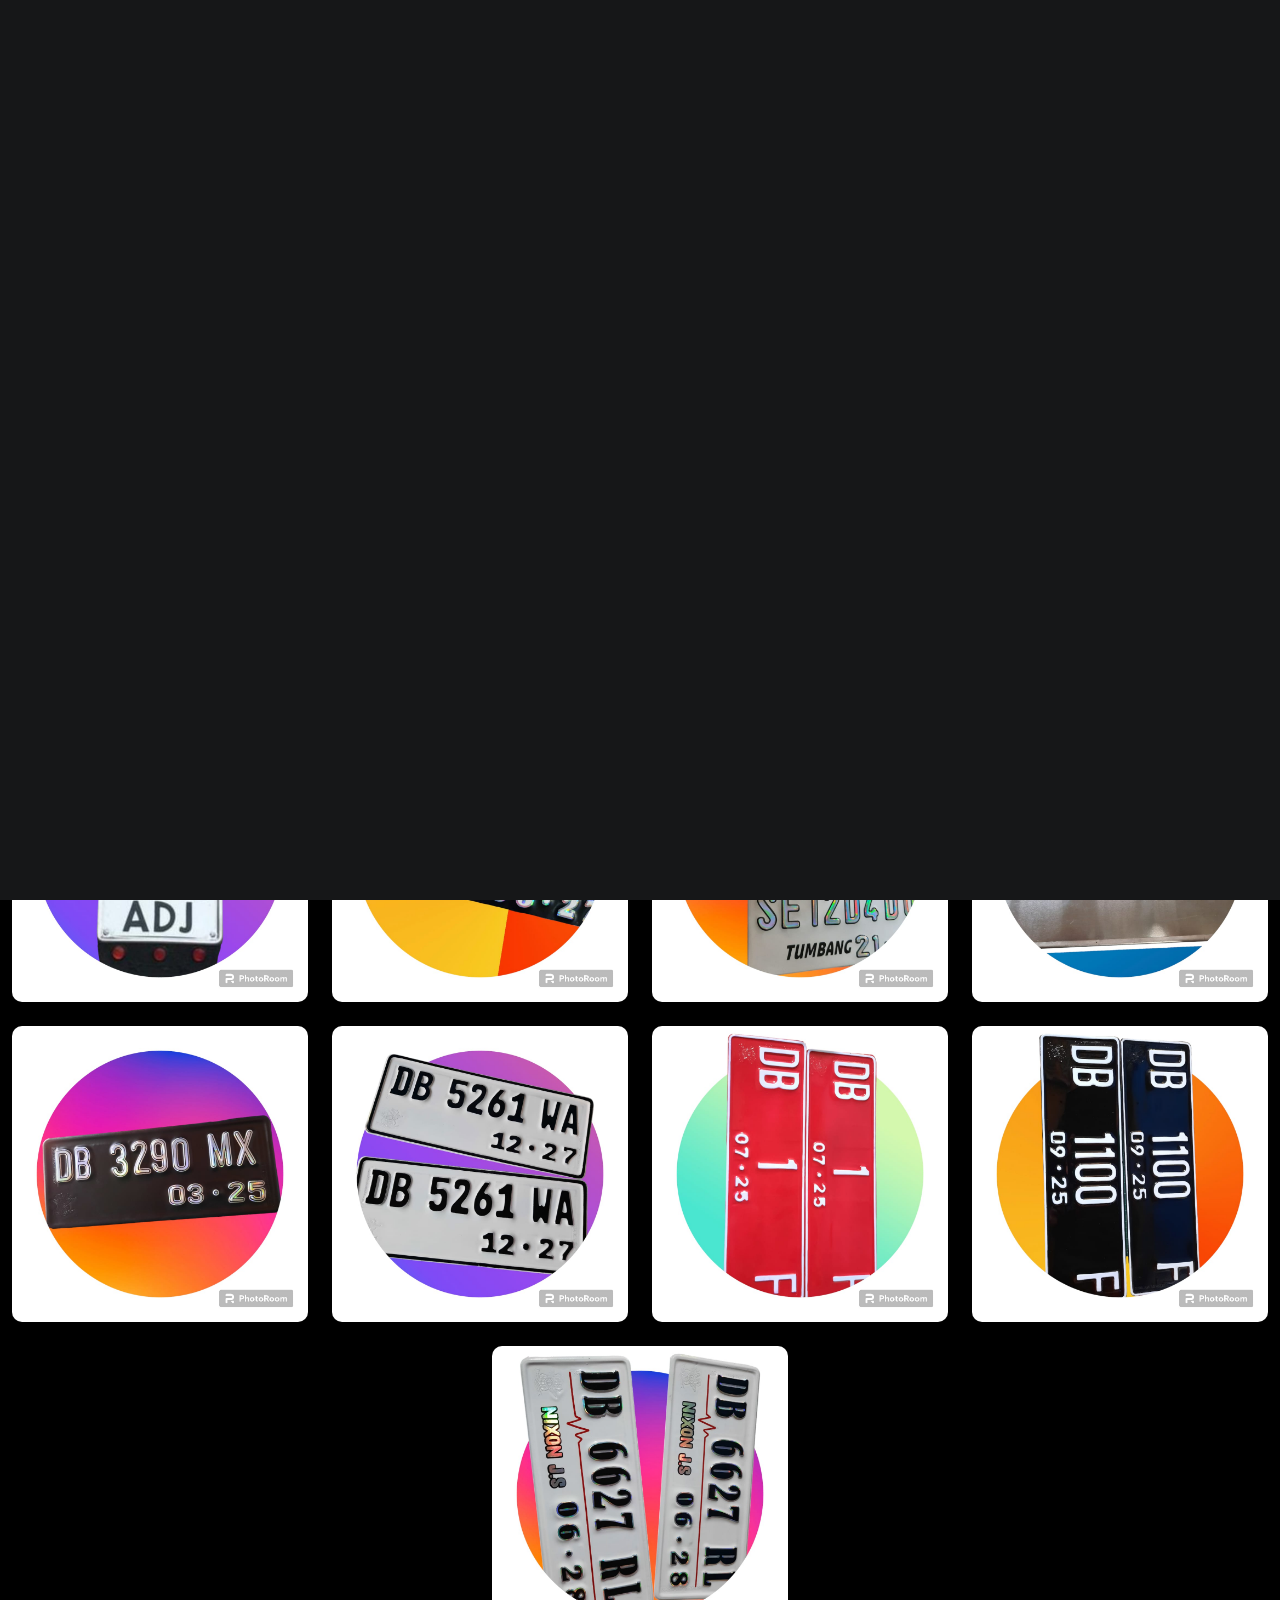
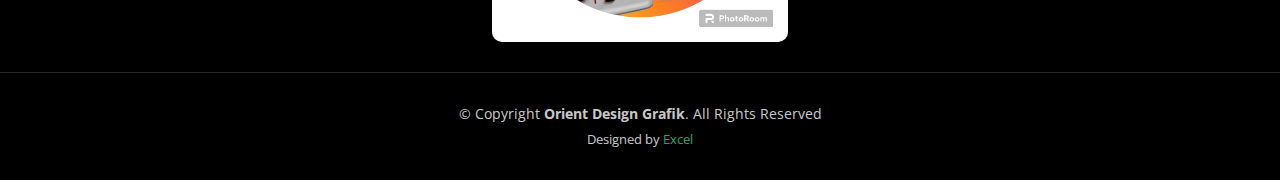
==== index.html @ 33d4a8fd "up" ====
<!DOCTYPE html>
<html lang="en">

<head>
  <meta charset="utf-8">
  <meta content="width=device-width, initial-scale=1.0" name="viewport">

  <title>Orient Design Grafik - Index</title>
  <meta content="" name="description">
  <meta content="" name="keywords">

  <!-- Favicons -->
  <link href="assets/img/favicon.jpg" rel="icon">
  <link href="assets/img/favicon.jpg" rel="apple-touch-icon">

  <!-- Google Fonts -->
  <link rel="preconnect" href="https://fonts.googleapis.com">
  <link rel="preconnect" href="https://fonts.gstatic.com" crossorigin>
  <link
    href="https://fonts.googleapis.com/css2?family=Open+Sans:ital,wght@0,300;0,400;0,500;0,600;0,700;1,300;1,400;1,600;1,700&family=Inter:ital,wght@0,300;0,400;0,500;0,600;0,700;1,300;1,400;1,500;1,600;1,700&family=Cardo:ital,wght@0,400;0,700;1,400&display=swap"
    rel="stylesheet">

  <!-- Vendor CSS Files -->
  <link href="assets/vendor/bootstrap/css/bootstrap.min.css" rel="stylesheet">
  <link href="assets/vendor/bootstrap-icons/bootstrap-icons.css" rel="stylesheet">
  <link href="assets/vendor/swiper/swiper-bundle.min.css" rel="stylesheet">
  <link href="assets/vendor/glightbox/css/glightbox.min.css" rel="stylesheet">
  <link href="assets/vendor/aos/aos.css" rel="stylesheet">

  <!-- Template Main CSS File -->
  <link href="assets/css/main.css" rel="stylesheet">

  <!-- =======================================================
  * Template Name: PhotoFolio
  * Updated: Sep 18 2023 with Bootstrap v5.3.2
  * Template URL: https://bootstrapmade.com/photofolio-bootstrap-photography-website-template/
  * Author: BootstrapMade.com
  * License: https://bootstrapmade.com/license/
  ======================================================== -->
</head>

<body>

  <!-- ======= Header ======= -->
  <header id="header" class="header d-flex align-items-center fixed-top">
    <div class="container-fluid d-flex align-items-center justify-content-between">

      <a href="index.html" class="logo d-flex align-items-center  me-auto me-lg-0">
        <!-- Uncomment the line below if you also wish to use an image logo -->
        <!-- <img src="assets/img/logo.png" alt=""> -->
        <i class="bi bi-camera"></i>
        <h1>PhotoFolio</h1>
      </a>

      <nav id="navbar" class="navbar">
        <ul>
          <li><a href="index.html" class="active">Home</a></li>
          <li><a href="about.html">About</a></li>
          <li><a href="services.html">Services</a></li>
          <li><a href="contact.html">Contact</a></li>
        </ul>
      </nav><!-- .navbar -->

      <div class="header-social-links">
        <a href="#" class="twitter"><i class="bi bi-twitter"></i></a>
        <a href="#" class="facebook"><i class="bi bi-facebook"></i></a>
        <a href="#" class="instagram"><i class="bi bi-instagram"></i></a>
        <a href="#" class="linkedin"><i class="bi bi-linkedin"></i></i></a>
      </div>
      <i class="mobile-nav-toggle mobile-nav-show bi bi-list"></i>
      <i class="mobile-nav-toggle mobile-nav-hide d-none bi bi-x"></i>

    </div>
  </header><!-- End Header -->

  <!-- ======= Hero Section ======= -->
  <section id="hero" class="hero d-flex flex-column justify-content-center align-items-center" data-aos="fade"
    data-aos-delay="1500">
    <div class="container">
      <div class="row justify-content-center">
        <div class="col-lg-6 text-center">
          <h2>Welcome to <span>Orient Design Grafik</span></h2>
          <a href="contact.html" class="btn-get-started">Available for hire</a>
        </div>
      </div>
    </div>
  </section><!-- End Hero Section -->

  <main id="main" data-aos="fade" data-aos-delay="1500">

    <!-- ======= PlatNo Section ======= -->
    <section id="PlatNo" class="PlatNo">
      <div class="container-fluid">

        <div class="row gy-4 justify-content-center">
          <div class="col-xl-3 col-lg-4 col-md-6">
            <div class="PlatNo-item h-100">
              <img src="assets/img/PlatNo/PlatNo.jpg" class="img-fluid" alt="">
              <div class="PlatNo-links d-flex align-items-center justify-content-center">
                <a href="assets/img/PlatNo/PlatNo.jpg" title="PlatNo Polisi" class="glightbox preview-link"><i
                    class="bi bi-arrows-angle-expand"></i></a>
                <a href="PlatNo-single.html" class="details-link"><i class="bi bi-link-45deg"></i></a>
              </div>
            </div>
          </div><!-- End PlatNo Item -->
          <div class="col-xl-3 col-lg-4 col-md-6">
            <div class="PlatNo-item h-100">
              <img src="assets/img/PlatNo/PlatNo1.jpg" class="img-fluid" alt="">
              <div class="PlatNo-links d-flex align-items-center justify-content-center">
                <a href="assets/img/PlatNo/PlatNo1.jpg" title="PlatNo 2" class="glightbox preview-link"><i
                    class="bi bi-arrows-angle-expand"></i></a>
                <a href="PlatNo-single.html" class="details-link"><i class="bi bi-link-45deg"></i></a>
              </div>
            </div>
          </div><!-- End PlatNo Item -->
          <div class="col-xl-3 col-lg-4 col-md-6">
            <div class="PlatNo-item h-100">
              <img src="assets/img/PlatNo/PlatNo2.jpg" class="img-fluid" alt="">
              <div class="PlatNo-links d-flex align-items-center justify-content-center">
                <a href="assets/img/PlatNo/PlatNo2.jpg" title="PlatNo 3" class="glightbox preview-link"><i
                    class="bi bi-arrows-angle-expand"></i></a>
                <a href="PlatNo-single.html" class="details-link"><i class="bi bi-link-45deg"></i></a>
              </div>
            </div>
          </div><!-- End PlatNo Item -->
          <div class="col-xl-3 col-lg-4 col-md-6">
            <div class="PlatNo-item h-100">
              <img src="assets/img/PlatNo/PlatNo3.jpg" class="img-fluid" alt="">
              <div class="PlatNo-links d-flex align-items-center justify-content-center">
                <a href="assets/img/PlatNo/PlatNo3.jpg" title="PlatNo 4" class="glightbox preview-link"><i
                    class="bi bi-arrows-angle-expand"></i></a>
                <a href="PlatNo-single.html" class="details-link"><i class="bi bi-link-45deg"></i></a>
              </div>
            </div>
          </div><!-- End PlatNo Item -->
          <div class="col-xl-3 col-lg-4 col-md-6">
            <div class="PlatNo-item h-100">
              <img src="assets/img/PlatNo/PlatNo4.jpg" class="img-fluid" alt="">
              <div class="PlatNo-links d-flex align-items-center justify-content-center">
                <a href="assets/img/PlatNo/PlatNo4.jpg" title="PlatNo 5" class="glightbox preview-link"><i
                    class="bi bi-arrows-angle-expand"></i></a>
                <a href="PlatNo-single.html" class="details-link"><i class="bi bi-link-45deg"></i></a>
              </div>
            </div>
          </div><!-- End PlatNo Item -->
          <div class="col-xl-3 col-lg-4 col-md-6">
            <div class="PlatNo-item h-100">
              <img src="assets/img/PlatNo/PlatNo5.jpg" class="img-fluid" alt="">
              <div class="PlatNo-links d-flex align-items-center justify-content-center">
                <a href="assets/img/PlatNo/PlatNo5.jpg" title="PlatNo 6" class="glightbox preview-link"><i
                    class="bi bi-arrows-angle-expand"></i></a>
                <a href="PlatNo-single.html" class="details-link"><i class="bi bi-link-45deg"></i></a>
              </div>
            </div>
          </div><!-- End PlatNo Item -->
          <div class="col-xl-3 col-lg-4 col-md-6">
            <div class="PlatNo-item h-100">
              <img src="assets/img/PlatNo/PlatNo6.jpg" class="img-fluid" alt="">
              <div class="PlatNo-links d-flex align-items-center justify-content-center">
                <a href="assets/img/PlatNo/PlatNo6.jpg" title="PlatNo 7" class="glightbox preview-link"><i
                    class="bi bi-arrows-angle-expand"></i></a>
                <a href="PlatNo-single.html" class="details-link"><i class="bi bi-link-45deg"></i></a>
              </div>
            </div>
          </div><!-- End PlatNo Item -->
          <div class="col-xl-3 col-lg-4 col-md-6">
            <div class="PlatNo-item h-100">
              <img src="assets/img/PlatNo/PlatNo7.jpg" class="img-fluid" alt="">
              <div class="PlatNo-links d-flex align-items-center justify-content-center">
                <a href="assets/img/PlatNo/PlatNo7.jpg" title="PlatNo 8" class="glightbox preview-link"><i
                    class="bi bi-arrows-angle-expand"></i></a>
                <a href="PlatNo-single.html" class="details-link"><i class="bi bi-link-45deg"></i></a>
              </div>
            </div>
          </div><!-- End PlatNo Item -->
          <div class="col-xl-3 col-lg-4 col-md-6">
            <div class="PlatNo-item h-100">
              <img src="assets/img/PlatNo/PlatNo8.jpg" class="img-fluid" alt="">
              <div class="PlatNo-links d-flex align-items-center justify-content-center">
                <a href="assets/img/PlatNo/PlatNo8.jpg" title="PlatNo 9" class="glightbox preview-link"><i
                    class="bi bi-arrows-angle-expand"></i></a>
                <a href="PlatNo-single.html" class="details-link"><i class="bi bi-link-45deg"></i></a>
              </div>
            </div>
          </div><!-- End PlatNo Item -->
          <div class="col-xl-3 col-lg-4 col-md-6">
            <div class="PlatNo-item h-100">
              <img src="assets/img/PlatNo/PlatNo9.jpg" class="img-fluid" alt="">
              <div class="PlatNo-links d-flex align-items-center justify-content-center">
                <a href="assets/img/PlatNo/PlatNo9.jpg" title="PlatNo 10" class="glightbox preview-link"><i
                    class="bi bi-arrows-angle-expand"></i></a>
                <a href="PlatNo-single.html" class="details-link"><i class="bi bi-link-45deg"></i></a>
              </div>
            </div>
          </div><!-- End PlatNo Item -->
          <div class="col-xl-3 col-lg-4 col-md-6">
            <div class="PlatNo-item h-100">
              <img src="assets/img/PlatNo/PlatNo10.jpg" class="img-fluid" alt="">
              <div class="PlatNo-links d-flex align-items-center justify-content-center">
                <a href="assets/img/PlatNo/PlatNo10.jpg" title="PlatNo 11" class="glightbox preview-link"><i
                    class="bi bi-arrows-angle-expand"></i></a>
                <a href="PlatNo-single.html" class="details-link"><i class="bi bi-link-45deg"></i></a>
              </div>
            </div>
          </div><!-- End PlatNo Item -->
          <div class="col-xl-3 col-lg-4 col-md-6">
            <div class="PlatNo-item h-100">
              <img src="assets/img/PlatNo/PlatNo11.jpg" class="img-fluid" alt="">
              <div class="PlatNo-links d-flex align-items-center justify-content-center">
                <a href="assets/img/PlatNo/PlatNo11.jpg" title="PlatNo 12" class="glightbox preview-link"><i
                    class="bi bi-arrows-angle-expand"></i></a>
                <a href="PlatNo-single.html" class="details-link"><i class="bi bi-link-45deg"></i></a>
              </div>
            </div>
          </div><!-- End PlatNo Item -->
          <div class="col-xl-3 col-lg-4 col-md-6">
            <div class="PlatNo-item h-100">
              <img src="assets/img/PlatNo/PlatNo12.jpg" class="img-fluid" alt="">
              <div class="PlatNo-links d-flex align-items-center justify-content-center">
                <a href="assets/img/PlatNo/PlatNo12.jpg" title="PlatNo 13" class="glightbox preview-link"><i
                    class="bi bi-arrows-angle-expand"></i></a>
                <a href="PlatNo-single.html" class="details-link"><i class="bi bi-link-45deg"></i></a>
              </div>
            </div>
          </div><!-- End PlatNo Item -->
        </div>

      </div>
    </section><!-- End PlatNo Section -->

  </main><!-- End #main -->

  <!-- ======= Footer ======= -->
  <footer id="footer" class="footer">
    <div class="container">
      <div class="copyright">
        &copy; Copyright <strong><span>Orient Design Grafik</span></strong>. All Rights Reserved
      </div>
      <div class="credits">
        <!-- All the links in the footer should remain intact. -->
        <!-- You can delete the links only if you purchased the pro version. -->
        <!-- Licensing information: https://bootstrapmade.com/license/ -->
        <!-- Purchase the pro version with working PHP/AJAX contact form: https://bootstrapmade.com/photofolio-bootstrap-photography-website-template/ -->
        Designed by <a href="https://linktree-excel.vercel.app/">Excel</a>
      </div>
    </div>
  </footer><!-- End Footer -->

  <a href="#" class="scroll-top d-flex align-items-center justify-content-center"><i
      class="bi bi-arrow-up-short"></i></a>

  <div id="preloader">
    <div class="line"></div>
  </div>

  <!-- Vendor JS Files -->
  <script src="assets/vendor/bootstrap/js/bootstrap.bundle.min.js"></script>
  <script src="assets/vendor/swiper/swiper-bundle.min.js"></script>
  <script src="assets/vendor/glightbox/js/glightbox.min.js"></script>
  <script src="assets/vendor/aos/aos.js"></script>
  <script src="assets/vendor/php-email-form/validate.js"></script>

  <!-- Template Main JS File -->
  <script src="assets/js/main.js"></script>

</body>

</html>
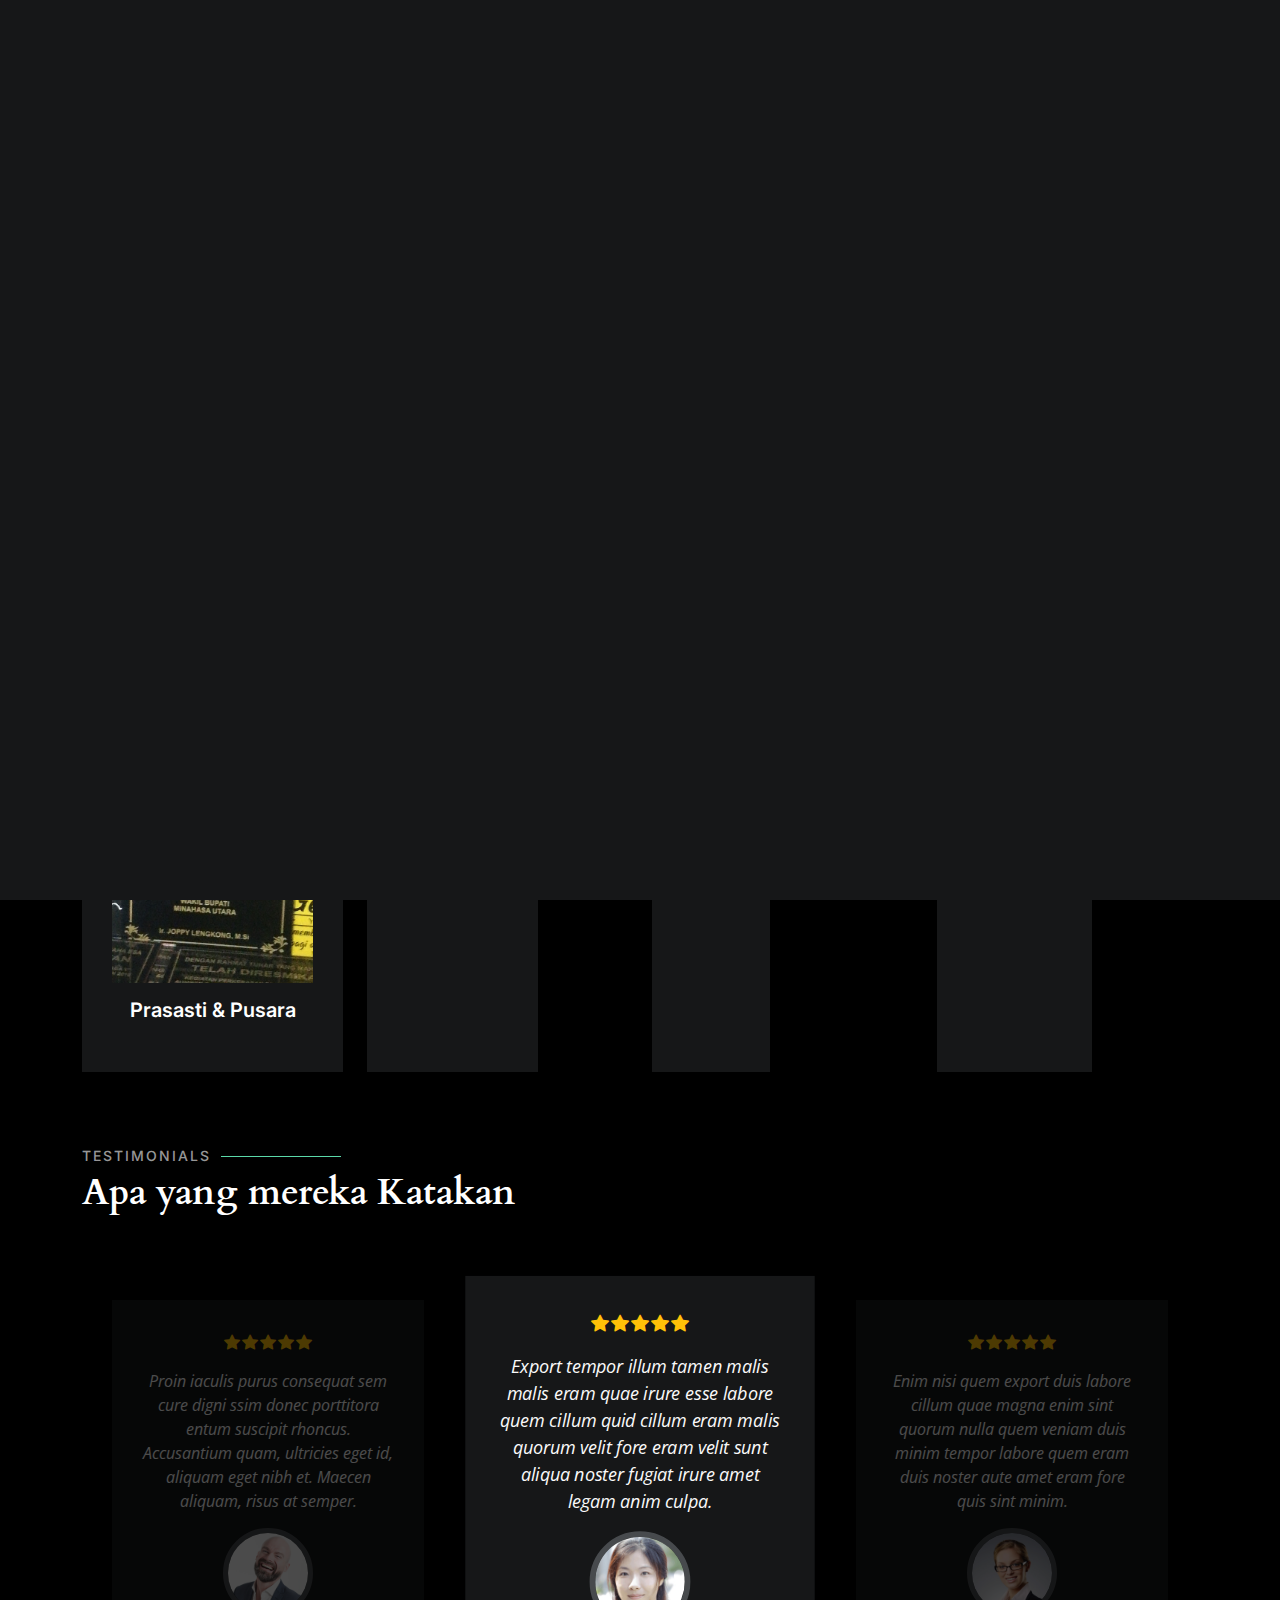
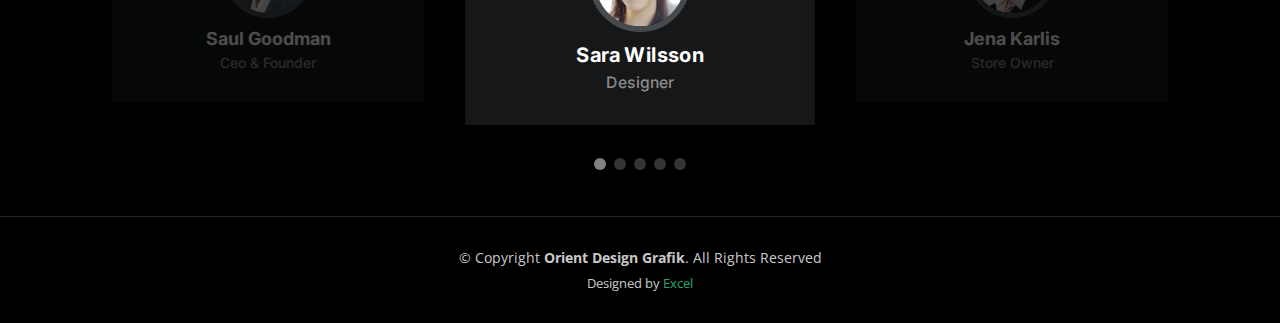
==== commit 01e12bd5: "up" ====
--- a/index.html
+++ b/index.html
@@ -48,8 +48,8 @@
       <a href="index.html" class="logo d-flex align-items-center  me-auto me-lg-0">
         <!-- Uncomment the line below if you also wish to use an image logo -->
         <!-- <img src="assets/img/logo.png" alt=""> -->
-        <i class="bi bi-camera"></i>
-        <h1>PhotoFolio</h1>
+        <i class="bi bi-house-check-fill"></i>
+        <h1>Orient Design Grafik</h1>
       </a>
 
       <nav id="navbar" class="navbar">
@@ -80,7 +80,6 @@
       <div class="row justify-content-center">
         <div class="col-lg-6 text-center">
           <h2>Welcome to <span>Orient Design Grafik</span></h2>
-          <a href="contact.html" class="btn-get-started">Available for hire</a>
         </div>
       </div>
     </div>
@@ -89,144 +88,182 @@
   <main id="main" data-aos="fade" data-aos-delay="1500">
 
     <!-- ======= PlatNo Section ======= -->
-    <section id="PlatNo" class="PlatNo">
-      <div class="container-fluid">
-
-        <div class="row gy-4 justify-content-center">
-          <div class="col-xl-3 col-lg-4 col-md-6">
-            <div class="PlatNo-item h-100">
+    <section id="services" class="services">
+      <div class="container">
+
+        <div class="row gy-4">
+
+          <div class="col-xl-3 col-md-6 d-flex">
+            <div class="service-item position-relative">
               <img src="assets/img/PlatNo/PlatNo.jpg" class="img-fluid" alt="">
-              <div class="PlatNo-links d-flex align-items-center justify-content-center">
-                <a href="assets/img/PlatNo/PlatNo.jpg" title="PlatNo Polisi" class="glightbox preview-link"><i
-                    class="bi bi-arrows-angle-expand"></i></a>
-                <a href="PlatNo-single.html" class="details-link"><i class="bi bi-link-45deg"></i></a>
-              </div>
-            </div>
-          </div><!-- End PlatNo Item -->
-          <div class="col-xl-3 col-lg-4 col-md-6">
-            <div class="PlatNo-item h-100">
-              <img src="assets/img/PlatNo/PlatNo1.jpg" class="img-fluid" alt="">
-              <div class="PlatNo-links d-flex align-items-center justify-content-center">
-                <a href="assets/img/PlatNo/PlatNo1.jpg" title="PlatNo 2" class="glightbox preview-link"><i
-                    class="bi bi-arrows-angle-expand"></i></a>
-                <a href="PlatNo-single.html" class="details-link"><i class="bi bi-link-45deg"></i></a>
-              </div>
-            </div>
-          </div><!-- End PlatNo Item -->
-          <div class="col-xl-3 col-lg-4 col-md-6">
-            <div class="PlatNo-item h-100">
-              <img src="assets/img/PlatNo/PlatNo2.jpg" class="img-fluid" alt="">
-              <div class="PlatNo-links d-flex align-items-center justify-content-center">
-                <a href="assets/img/PlatNo/PlatNo2.jpg" title="PlatNo 3" class="glightbox preview-link"><i
-                    class="bi bi-arrows-angle-expand"></i></a>
-                <a href="PlatNo-single.html" class="details-link"><i class="bi bi-link-45deg"></i></a>
-              </div>
-            </div>
-          </div><!-- End PlatNo Item -->
-          <div class="col-xl-3 col-lg-4 col-md-6">
-            <div class="PlatNo-item h-100">
-              <img src="assets/img/PlatNo/PlatNo3.jpg" class="img-fluid" alt="">
-              <div class="PlatNo-links d-flex align-items-center justify-content-center">
-                <a href="assets/img/PlatNo/PlatNo3.jpg" title="PlatNo 4" class="glightbox preview-link"><i
-                    class="bi bi-arrows-angle-expand"></i></a>
-                <a href="PlatNo-single.html" class="details-link"><i class="bi bi-link-45deg"></i></a>
-              </div>
-            </div>
-          </div><!-- End PlatNo Item -->
-          <div class="col-xl-3 col-lg-4 col-md-6">
-            <div class="PlatNo-item h-100">
-              <img src="assets/img/PlatNo/PlatNo4.jpg" class="img-fluid" alt="">
-              <div class="PlatNo-links d-flex align-items-center justify-content-center">
-                <a href="assets/img/PlatNo/PlatNo4.jpg" title="PlatNo 5" class="glightbox preview-link"><i
-                    class="bi bi-arrows-angle-expand"></i></a>
-                <a href="PlatNo-single.html" class="details-link"><i class="bi bi-link-45deg"></i></a>
-              </div>
-            </div>
-          </div><!-- End PlatNo Item -->
-          <div class="col-xl-3 col-lg-4 col-md-6">
-            <div class="PlatNo-item h-100">
-              <img src="assets/img/PlatNo/PlatNo5.jpg" class="img-fluid" alt="">
-              <div class="PlatNo-links d-flex align-items-center justify-content-center">
-                <a href="assets/img/PlatNo/PlatNo5.jpg" title="PlatNo 6" class="glightbox preview-link"><i
-                    class="bi bi-arrows-angle-expand"></i></a>
-                <a href="PlatNo-single.html" class="details-link"><i class="bi bi-link-45deg"></i></a>
-              </div>
-            </div>
-          </div><!-- End PlatNo Item -->
-          <div class="col-xl-3 col-lg-4 col-md-6">
-            <div class="PlatNo-item h-100">
-              <img src="assets/img/PlatNo/PlatNo6.jpg" class="img-fluid" alt="">
-              <div class="PlatNo-links d-flex align-items-center justify-content-center">
-                <a href="assets/img/PlatNo/PlatNo6.jpg" title="PlatNo 7" class="glightbox preview-link"><i
-                    class="bi bi-arrows-angle-expand"></i></a>
-                <a href="PlatNo-single.html" class="details-link"><i class="bi bi-link-45deg"></i></a>
-              </div>
-            </div>
-          </div><!-- End PlatNo Item -->
-          <div class="col-xl-3 col-lg-4 col-md-6">
-            <div class="PlatNo-item h-100">
-              <img src="assets/img/PlatNo/PlatNo7.jpg" class="img-fluid" alt="">
-              <div class="PlatNo-links d-flex align-items-center justify-content-center">
-                <a href="assets/img/PlatNo/PlatNo7.jpg" title="PlatNo 8" class="glightbox preview-link"><i
-                    class="bi bi-arrows-angle-expand"></i></a>
-                <a href="PlatNo-single.html" class="details-link"><i class="bi bi-link-45deg"></i></a>
-              </div>
-            </div>
-          </div><!-- End PlatNo Item -->
-          <div class="col-xl-3 col-lg-4 col-md-6">
-            <div class="PlatNo-item h-100">
-              <img src="assets/img/PlatNo/PlatNo8.jpg" class="img-fluid" alt="">
-              <div class="PlatNo-links d-flex align-items-center justify-content-center">
-                <a href="assets/img/PlatNo/PlatNo8.jpg" title="PlatNo 9" class="glightbox preview-link"><i
-                    class="bi bi-arrows-angle-expand"></i></a>
-                <a href="PlatNo-single.html" class="details-link"><i class="bi bi-link-45deg"></i></a>
-              </div>
-            </div>
-          </div><!-- End PlatNo Item -->
-          <div class="col-xl-3 col-lg-4 col-md-6">
-            <div class="PlatNo-item h-100">
-              <img src="assets/img/PlatNo/PlatNo9.jpg" class="img-fluid" alt="">
-              <div class="PlatNo-links d-flex align-items-center justify-content-center">
-                <a href="assets/img/PlatNo/PlatNo9.jpg" title="PlatNo 10" class="glightbox preview-link"><i
-                    class="bi bi-arrows-angle-expand"></i></a>
-                <a href="PlatNo-single.html" class="details-link"><i class="bi bi-link-45deg"></i></a>
-              </div>
-            </div>
-          </div><!-- End PlatNo Item -->
-          <div class="col-xl-3 col-lg-4 col-md-6">
-            <div class="PlatNo-item h-100">
-              <img src="assets/img/PlatNo/PlatNo10.jpg" class="img-fluid" alt="">
-              <div class="PlatNo-links d-flex align-items-center justify-content-center">
-                <a href="assets/img/PlatNo/PlatNo10.jpg" title="PlatNo 11" class="glightbox preview-link"><i
-                    class="bi bi-arrows-angle-expand"></i></a>
-                <a href="PlatNo-single.html" class="details-link"><i class="bi bi-link-45deg"></i></a>
-              </div>
-            </div>
-          </div><!-- End PlatNo Item -->
-          <div class="col-xl-3 col-lg-4 col-md-6">
-            <div class="PlatNo-item h-100">
-              <img src="assets/img/PlatNo/PlatNo11.jpg" class="img-fluid" alt="">
-              <div class="PlatNo-links d-flex align-items-center justify-content-center">
-                <a href="assets/img/PlatNo/PlatNo11.jpg" title="PlatNo 12" class="glightbox preview-link"><i
-                    class="bi bi-arrows-angle-expand"></i></a>
-                <a href="PlatNo-single.html" class="details-link"><i class="bi bi-link-45deg"></i></a>
-              </div>
-            </div>
-          </div><!-- End PlatNo Item -->
-          <div class="col-xl-3 col-lg-4 col-md-6">
-            <div class="PlatNo-item h-100">
-              <img src="assets/img/PlatNo/PlatNo12.jpg" class="img-fluid" alt="">
-              <div class="PlatNo-links d-flex align-items-center justify-content-center">
-                <a href="assets/img/PlatNo/PlatNo12.jpg" title="PlatNo 13" class="glightbox preview-link"><i
-                    class="bi bi-arrows-angle-expand"></i></a>
-                <a href="PlatNo-single.html" class="details-link"><i class="bi bi-link-45deg"></i></a>
-              </div>
-            </div>
-          </div><!-- End PlatNo Item -->
+              <h4 class="mx-auto text-center"><a href="PlatNo-single.html" class="stretched-link">Plat Nomer</a></h4>
+            </div>
+          </div><!-- End Service Item -->
+
+          <div class="col-xl-3 col-md-6 d-flex">
+            <div class="service-item position-relative">
+              <img src="#" class="img-fluid" alt="">
+              <h4 class="mx-auto text-center"><a href="PlatNo-single.html" class="stretched-link">banner & baliho</a>
+              </h4>
+            </div>
+          </div><!-- End Service Item -->
+
+          <div class="col-xl-3 col-md-6 d-flex">
+            <div class="service-item position-relative">
+              <img src="assets/img/Stiker/stiker1.jpg" class="img-fluid" alt="">
+              <h4 class="mx-auto text-center"><a href="PlatNo-single.html" class="stretched-link">Stiker</a></h4>
+            </div>
+          </div><!-- End Service Item -->
+
+          <div class="col-xl-3 col-md-6 d-flex">
+            <div class="service-item position-relative">
+              <img src="assets/img/Stempel/stempel1.jpeg" class="img-fluid" alt="">
+              <h4 class="mx-auto text-center"><a href="PlatNo-single.html" class="stretched-link">Stempel</a></h4>
+            </div>
+          </div><!-- End Service Item -->
+
+          <div class="col-xl-3 col-md-6 d-flex">
+            <div class="service-item position-relative">
+              <img src="assets/img/Prasasti/prasasti_1.jpg" class="img-fluid" alt="">
+              <h4 class="mx-auto text-center"><a href="PlatNo-single.html" class="stretched-link">Prasasti & Pusara</a>
+              </h4>
+            </div>
+          </div><!-- End Service Item -->
+
+          <div class="col-xl-3 col-md-6 d-flex">
+            <div class="service-item position-relative">
+              <img src="#" class="img-fluid" alt="">
+              <h4 class="mx-auto text-center"><a href="PlatNo-single.html" class="stretched-link">Sablon Baju</a></h4>
+            </div>
+          </div><!-- End Service Item -->
+
+          <div class="col-xl-3 col-md-6 d-flex">
+            <div class="service-item position-relative">
+              <img src="#" class="img-fluid" alt="">
+              <h4 class="mx-auto text-center"><a href="PlatNo-single.html" class="stretched-link">Plakat</a></h4>
+            </div>
+          </div><!-- End Service Item -->
+
+          <div class="col-xl-3 col-md-6 d-flex">
+            <div class="service-item position-relative">
+              <img src="#" class="img-fluid" alt="">
+              <h4 class="mx-auto text-center"><a href="PlatNo-single.html" class="stretched-link">Name Tag</a></h4>
+            </div>
+          </div><!-- End Service Item -->
+
         </div>
 
       </div>
-    </section><!-- End PlatNo Section -->
+    </section><!-- End Services Section -->
+
+    <!-- ======= Testimonials Section ======= -->
+    <section id="testimonials" class="testimonials">
+      <div class="container">
+
+        <div class="section-header">
+          <h2>Testimonials</h2>
+          <p>Apa yang mereka Katakan</p>
+        </div>
+
+        <div class="slides-3 swiper">
+          <div class="swiper-wrapper">
+
+            <div class="swiper-slide">
+              <div class="testimonial-item">
+                <div class="stars">
+                  <i class="bi bi-star-fill"></i><i class="bi bi-star-fill"></i><i class="bi bi-star-fill"></i><i
+                    class="bi bi-star-fill"></i><i class="bi bi-star-fill"></i>
+                </div>
+                <p>
+                  Proin iaculis purus consequat sem cure digni ssim donec porttitora entum suscipit rhoncus. Accusantium
+                  quam, ultricies eget id, aliquam eget nibh et. Maecen aliquam, risus at semper.
+                </p>
+                <div class="profile mt-auto">
+                  <img src="assets/img/testimonials/testimonials-1.jpg" class="testimonial-img" alt="">
+                  <h3>Saul Goodman</h3>
+                  <h4>Ceo &amp; Founder</h4>
+                </div>
+              </div>
+            </div><!-- End testimonial item -->
+
+            <div class="swiper-slide">
+              <div class="testimonial-item">
+                <div class="stars">
+                  <i class="bi bi-star-fill"></i><i class="bi bi-star-fill"></i><i class="bi bi-star-fill"></i><i
+                    class="bi bi-star-fill"></i><i class="bi bi-star-fill"></i>
+                </div>
+                <p>
+                  Export tempor illum tamen malis malis eram quae irure esse labore quem cillum quid cillum eram malis
+                  quorum velit fore eram velit sunt aliqua noster fugiat irure amet legam anim culpa.
+                </p>
+                <div class="profile mt-auto">
+                  <img src="assets/img/testimonials/testimonials-2.jpg" class="testimonial-img" alt="">
+                  <h3>Sara Wilsson</h3>
+                  <h4>Designer</h4>
+                </div>
+              </div>
+            </div><!-- End testimonial item -->
+
+            <div class="swiper-slide">
+              <div class="testimonial-item">
+                <div class="stars">
+                  <i class="bi bi-star-fill"></i><i class="bi bi-star-fill"></i><i class="bi bi-star-fill"></i><i
+                    class="bi bi-star-fill"></i><i class="bi bi-star-fill"></i>
+                </div>
+                <p>
+                  Enim nisi quem export duis labore cillum quae magna enim sint quorum nulla quem veniam duis minim
+                  tempor labore quem eram duis noster aute amet eram fore quis sint minim.
+                </p>
+                <div class="profile mt-auto">
+                  <img src="assets/img/testimonials/testimonials-3.jpg" class="testimonial-img" alt="">
+                  <h3>Jena Karlis</h3>
+                  <h4>Store Owner</h4>
+                </div>
+              </div>
+            </div><!-- End testimonial item -->
+
+            <div class="swiper-slide">
+              <div class="testimonial-item">
+                <div class="stars">
+                  <i class="bi bi-star-fill"></i><i class="bi bi-star-fill"></i><i class="bi bi-star-fill"></i><i
+                    class="bi bi-star-fill"></i><i class="bi bi-star-fill"></i>
+                </div>
+                <p>
+                  Fugiat enim eram quae cillum dolore dolor amet nulla culpa multos export minim fugiat minim velit
+                  minim dolor enim duis veniam ipsum anim magna sunt elit fore quem dolore labore illum veniam.
+                </p>
+                <div class="profile mt-auto">
+                  <img src="assets/img/testimonials/testimonials-4.jpg" class="testimonial-img" alt="">
+                  <h3>Matt Brandon</h3>
+                  <h4>Freelancer</h4>
+                </div>
+              </div>
+            </div><!-- End testimonial item -->
+
+            <div class="swiper-slide">
+              <div class="testimonial-item">
+                <div class="stars">
+                  <i class="bi bi-star-fill"></i><i class="bi bi-star-fill"></i><i class="bi bi-star-fill"></i><i
+                    class="bi bi-star-fill"></i><i class="bi bi-star-fill"></i>
+                </div>
+                <p>
+                  Quis quorum aliqua sint quem legam fore sunt eram irure aliqua veniam tempor noster veniam enim culpa
+                  labore duis sunt culpa nulla illum cillum fugiat legam esse veniam culpa fore nisi cillum quid.
+                </p>
+                <div class="profile mt-auto">
+                  <img src="assets/img/testimonials/testimonials-5.jpg" class="testimonial-img" alt="">
+                  <h3>John Larson</h3>
+                  <h4>Entrepreneur</h4>
+                </div>
+              </div>
+            </div><!-- End testimonial item -->
+
+          </div>
+          <div class="swiper-pagination"></div>
+        </div>
+
+      </div>
+    </section><!-- End Testimonials Section -->
 
   </main><!-- End #main -->
 
--- a/assets/css/main.css
+++ b/assets/css/main.css
@@ -32,6 +32,7 @@
 /*--------------------------------------------------------------
 # General
 --------------------------------------------------------------*/
+
 body {
   font-family: var(--font-default);
   color: var(--color-default);
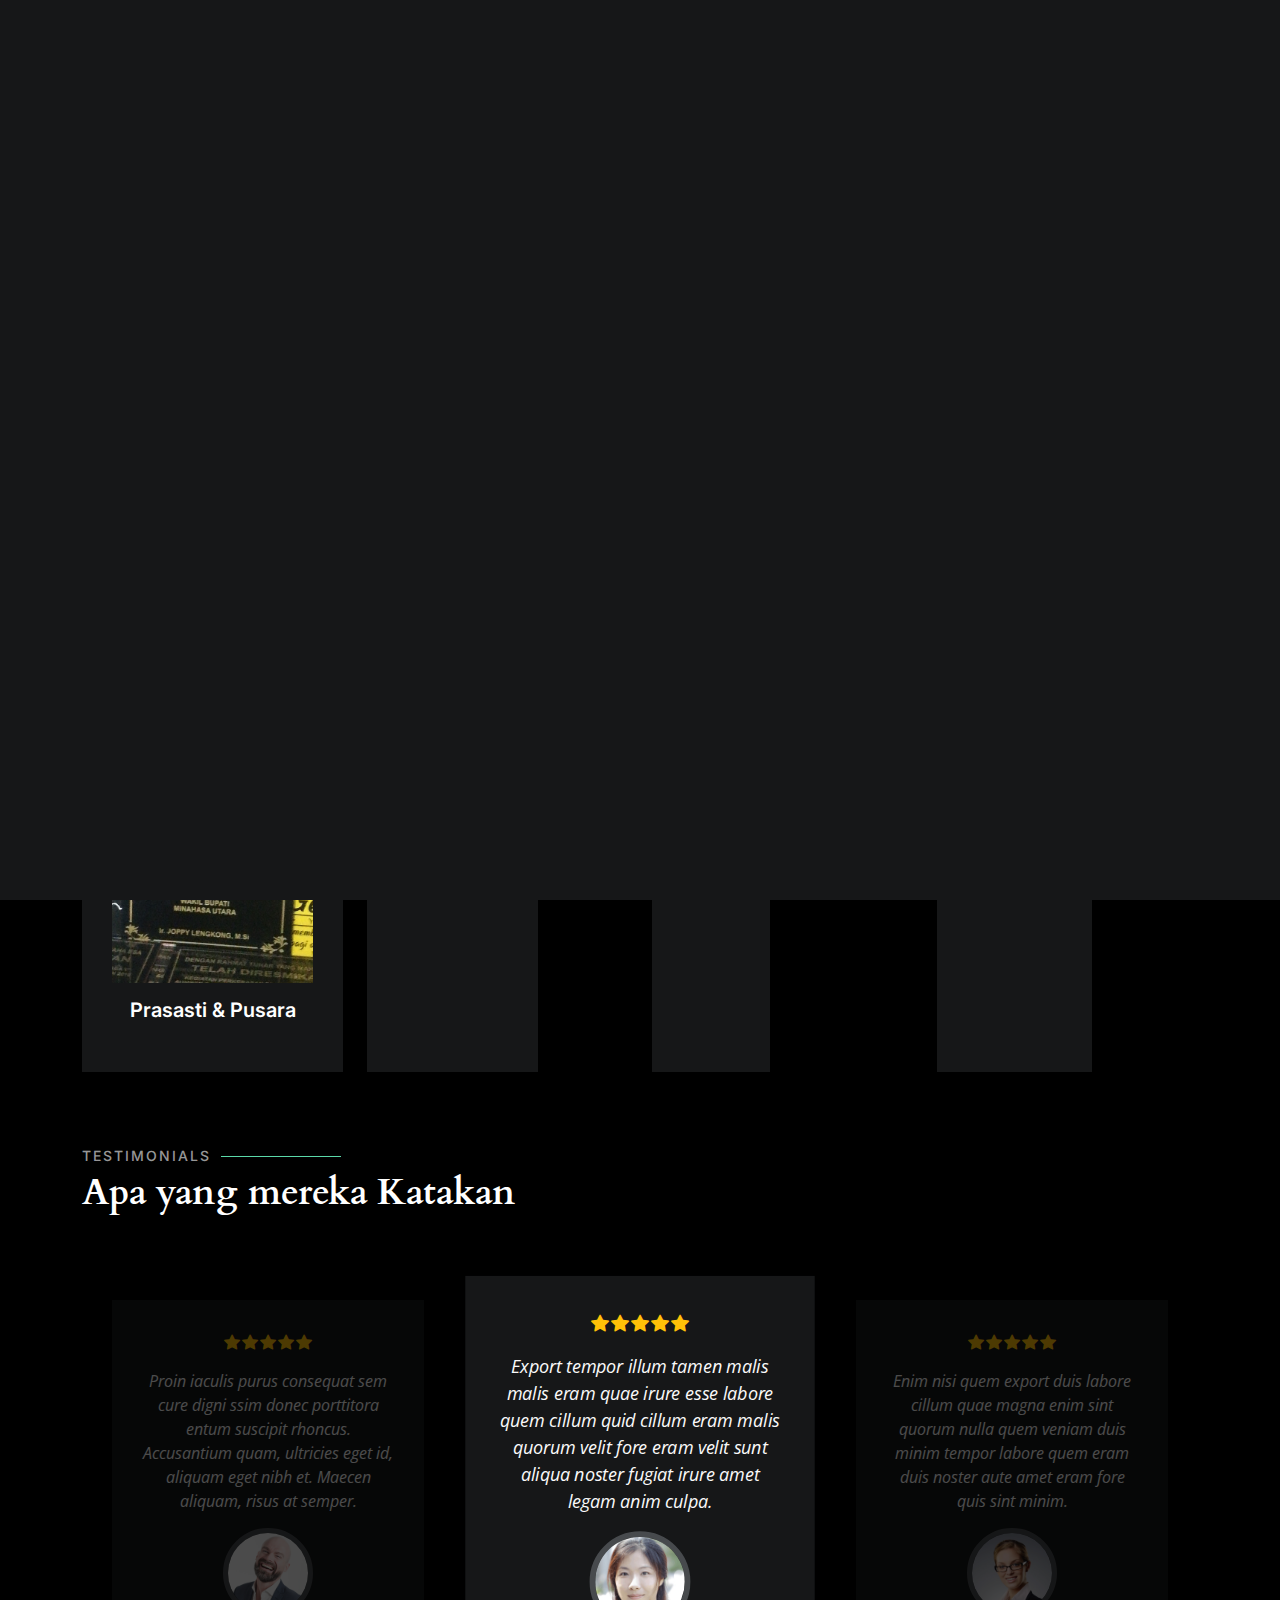
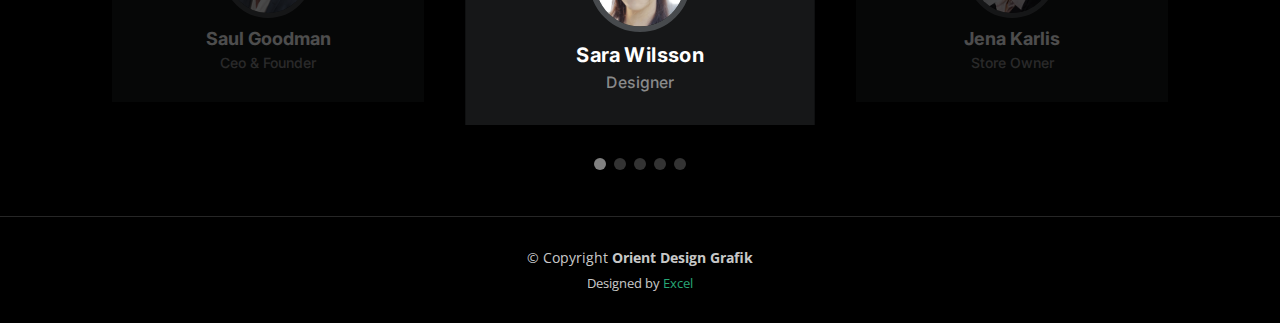
==== commit c9a31fc1: "up" ====
--- a/index.html
+++ b/index.html
@@ -271,7 +271,7 @@
   <footer id="footer" class="footer">
     <div class="container">
       <div class="copyright">
-        &copy; Copyright <strong><span>Orient Design Grafik</span></strong>. All Rights Reserved
+        &copy; Copyright <strong><span>Orient Design Grafik</span></strong>
       </div>
       <div class="credits">
         <!-- All the links in the footer should remain intact. -->
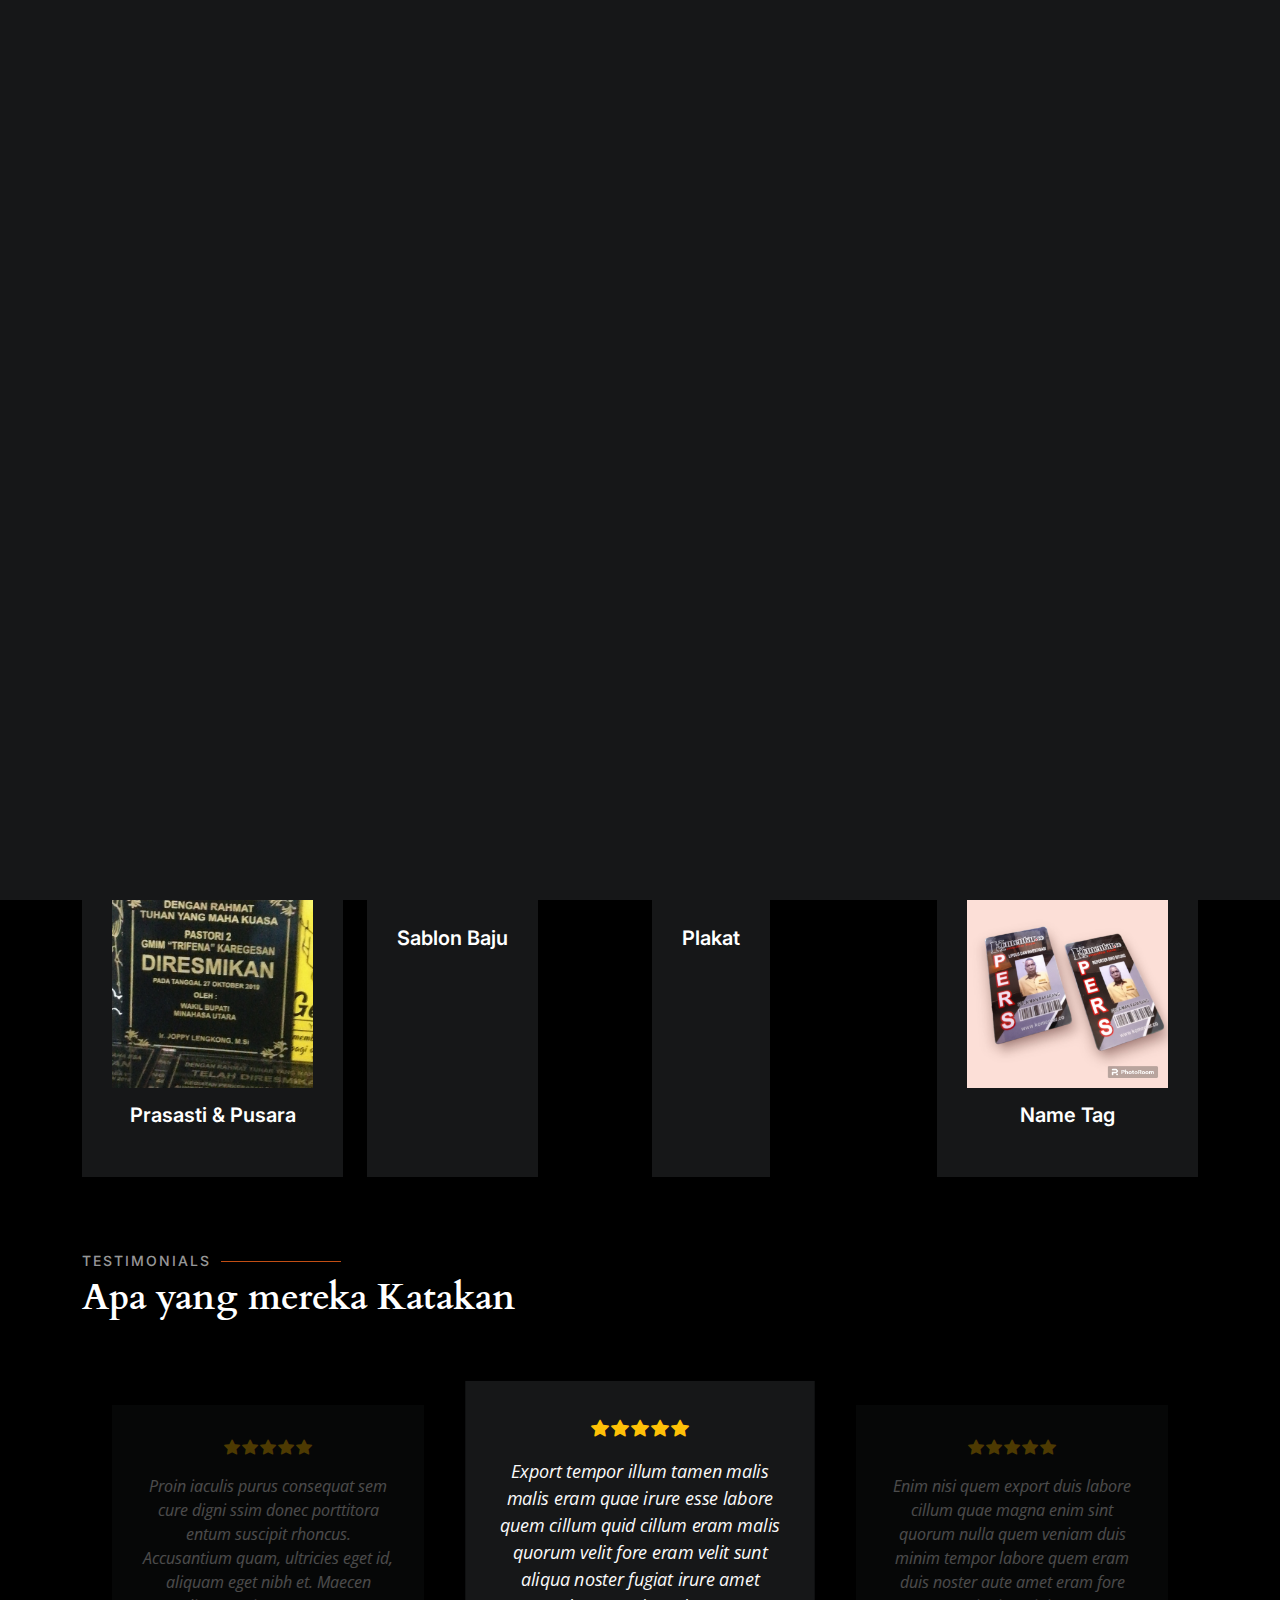
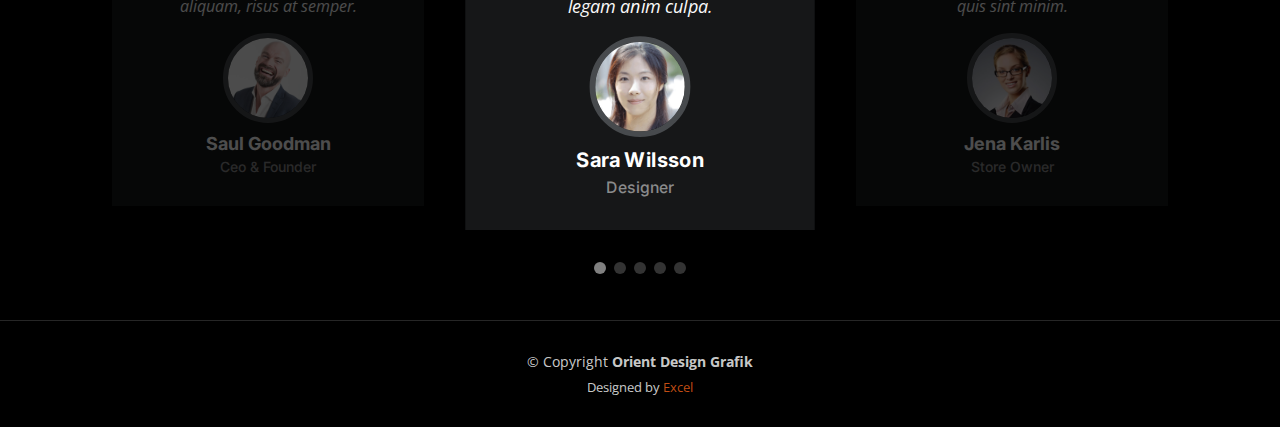
==== commit 5356f94a: "up" ====
--- a/index.html
+++ b/index.html
@@ -79,7 +79,7 @@
     <div class="container">
       <div class="row justify-content-center">
         <div class="col-lg-6 text-center">
-          <h2>Welcome to <span>Orient Design Grafik</span></h2>
+          <h2>Welcome to <img src="assets/img/back.jpg" alt="" width="550" height="150"></h2>
         </div>
       </div>
     </div>
@@ -111,7 +111,7 @@
           <div class="col-xl-3 col-md-6 d-flex">
             <div class="service-item position-relative">
               <img src="assets/img/Stiker/stiker1.jpg" class="img-fluid" alt="">
-              <h4 class="mx-auto text-center"><a href="PlatNo-single.html" class="stretched-link">Stiker</a></h4>
+              <h4 class="mx-auto text-center"><a href="Stiker-single.html" class="stretched-link">Stiker</a></h4>
             </div>
           </div><!-- End Service Item -->
 
@@ -146,8 +146,8 @@
 
           <div class="col-xl-3 col-md-6 d-flex">
             <div class="service-item position-relative">
-              <img src="#" class="img-fluid" alt="">
-              <h4 class="mx-auto text-center"><a href="PlatNo-single.html" class="stretched-link">Name Tag</a></h4>
+              <img src="assets/img/Name_Tag/Name_Tag1.jpg" class="img-fluid" alt="">
+              <h4 class="mx-auto text-center"><a href="Name_Tag-single.html" class="stretched-link">Name Tag</a></h4>
             </div>
           </div><!-- End Service Item -->
 
--- a/assets/css/main.css
+++ b/assets/css/main.css
@@ -20,7 +20,7 @@
 /* Colors */
 :root {
   --color-default: #fafafa;
-  --color-primary: #27a776;
+  --color-primary: #d65616e7;
   --color-secondary: #161718;
 }
 
@@ -45,7 +45,7 @@
 }
 
 a:hover {
-  color: #32cf93;
+  color: #d65616e7;
   text-decoration: none;
 }
 
@@ -82,7 +82,7 @@
   width: 120px;
   height: 1px;
   display: inline-block;
-  background: #5bd9a9;
+  background: #d65616e7;
   margin: 4px 10px;
 }
 
@@ -136,7 +136,7 @@
 }
 
 .page-header .cta-btn:hover {
-  background: #2cbc85;
+  background: #d65616e7;
 }
 
 /*--------------------------------------------------------------
@@ -163,7 +163,7 @@
 }
 
 .scroll-top:hover {
-  background: rgba(39, 167, 118, 0.8);
+  background: #d65616e7;
   color: #fff;
 }
 
